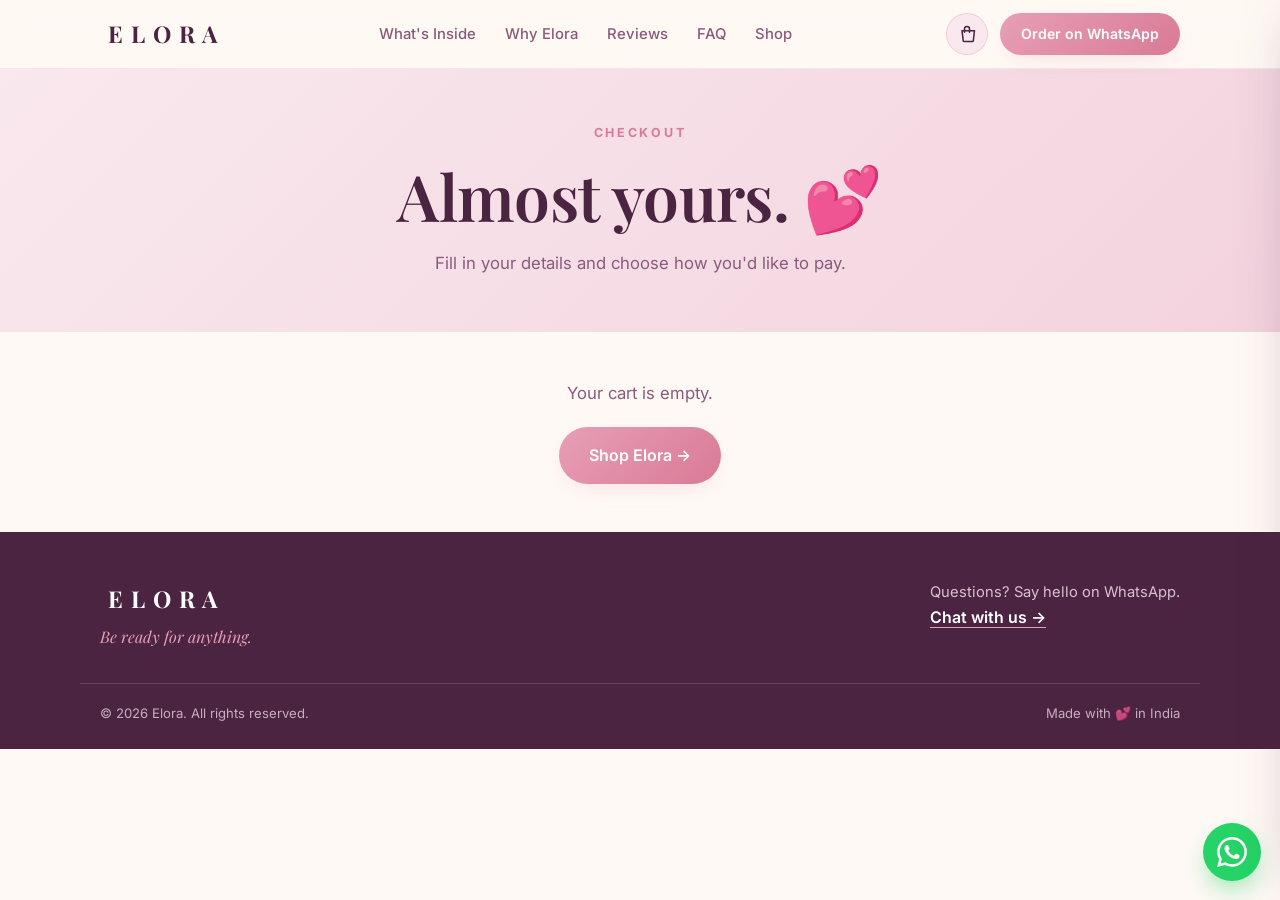
==== checkout.html @ b5fe16ba "Elora shop v2 — items page, cart drawer, checkout with UPI + COD via WhatsApp" ====
<!DOCTYPE html>
<html lang="en">
<head>
  <meta charset="UTF-8" />
  <meta name="viewport" content="width=device-width, initial-scale=1.0" />
  <title>Checkout — ELORA Women's Emergency Mini-Kit</title>
  <meta name="description" content="Checkout securely — pay with UPI or Cash on Delivery. Your ELORA emergency mini-kit ships across India in 3–5 days." />
  <!-- Open Graph -->
  <meta property="og:type" content="website" />
  <meta property="og:title" content="Checkout — ELORA" />
  <meta property="og:description" content="UPI or Cash on Delivery. Free shipping, ships across India in 3–5 days." />
  <meta property="og:image" content="assets/hero.png" />
  <meta name="twitter:card" content="summary_large_image" />
  <!-- Favicon: rose "E" monogram -->
  <link rel="icon" href="data:image/svg+xml,%3Csvg xmlns='http://www.w3.org/2000/svg' viewBox='0 0 64 64'%3E%3Crect width='64' height='64' rx='18' fill='%23e79fb5'/%3E%3Ctext x='32' y='45' font-family='Georgia, serif' font-size='38' fill='white' text-anchor='middle'%3EE%3C/text%3E%3C/svg%3E" />
  <!-- Fonts -->
  <link rel="preconnect" href="https://fonts.googleapis.com" />
  <link rel="preconnect" href="https://fonts.gstatic.com" crossorigin />
  <link href="https://fonts.googleapis.com/css2?family=Playfair+Display:ital,wght@0,500;0,600;0,700;1,500&family=Inter:wght@400;500;600;700&display=swap" rel="stylesheet" />
  <link rel="stylesheet" href="styles.css" />
  <script>
    // Early image fallback so broken/missing asset images degrade gracefully
    window.eloraImgFallback = function (img) {
      var d = document.createElement('div');
      d.className = 'img-ph';
      d.innerHTML = '<span>' + (img.getAttribute('data-ph') || 'Elora') + '</span>';
      img.replaceWith(d);
    };
    // Product images (pouch-lavender/pouch-sage may not exist yet) fall back to hero.png first, then the placeholder
    window.eloraProdFallback = function (img) {
      if (img.dataset.fb) { window.eloraImgFallback(img); }
      else { img.dataset.fb = '1'; img.src = 'assets/hero.png'; }
    };
  </script>
</head>
<body>

  <!-- ============ NAV ============ -->
  <header class="nav" id="nav">
    <div class="container nav-inner">
      <a href="index.html" class="wordmark">ELORA</a>
      <nav class="nav-links" id="navLinks" aria-label="Primary">
        <a href="index.html#inside">What's Inside</a>
        <a href="index.html#why">Why Elora</a>
        <a href="index.html#reviews">Reviews</a>
        <a href="index.html#faq">FAQ</a>
        <a href="shop.html">Shop</a>
      </nav>
      <div class="nav-actions">
        <button class="cart-btn" id="cartBtn" aria-label="Open cart">
          <svg viewBox="0 0 24 24" fill="none" stroke="currentColor" stroke-width="1.8" stroke-linecap="round" stroke-linejoin="round" aria-hidden="true"><path d="M6 8h15l-1.5 12.5a1 1 0 0 1-1 .5H8.5a1 1 0 0 1-1-.5L6 8z"/><path d="M9 10V6a3 3 0 0 1 6 0v4"/></svg>
          <span class="cart-count" id="cartCount">0</span>
        </button>
        <a class="btn btn-sm" data-wa href="#" target="_blank" rel="noopener">Order on WhatsApp</a>
        <button class="nav-toggle" id="navToggle" aria-label="Open menu" aria-expanded="false">
          <span></span><span></span><span></span>
        </button>
      </div>
    </div>
  </header>

  <main>
    <!-- ============ CHECKOUT HERO STRIP ============ -->
    <section class="shop-hero">
      <div class="container">
        <p class="eyebrow">Checkout</p>
        <h1>Almost yours. 💕</h1>
        <p class="lead" style="margin:1rem auto 0">Fill in your details and choose how you'd like to pay.</p>
      </div>
    </section>

    <div class="container">
      <!-- Empty-cart notice (shown by JS when cart is empty) -->
      <div class="empty-cart" id="emptyNotice" style="display:none">
        <p>Your cart is empty.</p>
        <a class="btn" href="shop.html">Shop Elora →</a>
      </div>

      <!-- ============ CHECKOUT GRID ============ -->
      <div class="checkout-grid" id="checkoutMain">
        <!-- Left: delivery + payment form -->
        <div class="form-card">
          <h2>Delivery Details</h2>
          <form id="checkoutForm" novalidate>
            <div class="field">
              <label for="fName">Full name</label>
              <input type="text" id="fName" name="name" placeholder="Priya Sharma" autocomplete="name" />
              <p class="field-error">Please enter your name.</p>
            </div>
            <div class="form-row">
              <div class="field">
                <label for="fPhone">Phone (10-digit mobile)</label>
                <input type="tel" id="fPhone" name="phone" placeholder="98765 43210" inputmode="numeric" autocomplete="tel" maxlength="10" />
                <p class="field-error">Enter a valid 10-digit Indian mobile number.</p>
              </div>
              <div class="field">
                <label for="fPin">Pincode</label>
                <input type="text" id="fPin" name="pincode" placeholder="682001" inputmode="numeric" autocomplete="postal-code" maxlength="6" />
                <p class="field-error">Enter a valid 6-digit pincode.</p>
              </div>
            </div>
            <div class="field">
              <label for="fAddress">Address</label>
              <textarea id="fAddress" name="address" rows="3" placeholder="Flat / house no, street, area, landmark" autocomplete="street-address"></textarea>
              <p class="field-error">Please enter your full address.</p>
            </div>
            <div class="field">
              <label for="fCity">City</label>
              <input type="text" id="fCity" name="city" placeholder="Kochi" autocomplete="address-level2" />
              <p class="field-error">Please enter your city.</p>
            </div>

            <h2 style="margin-top:1.8rem">Payment Method</h2>
            <div class="pay-options">
              <label class="pay-card">
                <input type="radio" name="pay" value="upi" checked />
                <span class="pay-title">📱 UPI</span>
                <span class="pay-desc">Pay instantly with GPay, PhonePe, Paytm or any UPI app.</span>
                <span class="upi-chip" id="upiChip" title="Tap to copy"><span class="upi-id">elora@upi</span><small>tap to copy</small></span>
                <span class="pay-desc">Pay with any UPI app, then tap Place Order and share your payment screenshot on WhatsApp.</span>
              </label>
              <label class="pay-card">
                <input type="radio" name="pay" value="cod" />
                <span class="pay-title">💵 Cash on Delivery</span>
                <span class="pay-desc">Pay in cash/UPI when your kit arrives.</span>
              </label>
            </div>

            <button type="submit" class="btn btn-lg" style="width:100%">Place Order →</button>
          </form>
        </div>

        <!-- Right: order summary -->
        <div class="summary-card">
          <h2>Order Summary</h2>
          <div id="summaryItems"></div>
          <div class="totals">
            <div class="trow"><span>Subtotal</span><span id="sumSubtotal">₹0</span></div>
            <div class="trow"><span>Shipping</span><span class="free-ship">FREE 🎉</span></div>
            <div class="trow grand"><span>Total</span><span id="sumTotal">₹0</span></div>
          </div>
          <p class="secure-note">🔒 We confirm every order personally on WhatsApp.</p>
        </div>
      </div>

      <!-- Success panel (shown by JS after order) -->
      <div class="success-panel" id="orderSuccess">
        <div class="big">💕</div>
        <h2>Order sent!</h2>
        <p>We'll confirm on WhatsApp shortly.<br />Thank you for choosing Elora!</p>
        <a class="btn" href="shop.html">Back to Shop</a>
      </div>
    </div>
  </main>

  <!-- ============ FOOTER ============ -->
  <footer class="footer">
    <div class="container footer-inner">
      <div>
        <p class="wordmark">ELORA</p>
        <p class="tagline">Be ready for anything.</p>
      </div>
      <div class="footer-contact">
        <p>Questions? Say hello on WhatsApp.</p>
        <a data-wa href="#" target="_blank" rel="noopener">Chat with us →</a>
      </div>
    </div>
    <div class="container footer-base">
      <p>© 2026 Elora. All rights reserved.</p>
      <p>Made with 💕 in India</p>
    </div>
  </footer>

  <!-- Floating WhatsApp button -->
  <a class="wa-float" data-wa href="#" target="_blank" rel="noopener" aria-label="Order Elora on WhatsApp">
    <svg viewBox="0 0 24 24" fill="currentColor" aria-hidden="true"><path d="M17.472 14.382c-.297-.149-1.758-.867-2.03-.967-.273-.099-.471-.148-.67.15-.197.297-.767.966-.94 1.164-.173.199-.347.223-.644.075-.297-.15-1.255-.463-2.39-1.475-.883-.788-1.48-1.761-1.653-2.059-.173-.297-.018-.458.13-.606.134-.133.298-.347.446-.52.149-.174.198-.298.298-.497.099-.198.05-.371-.025-.52-.075-.149-.669-1.612-.916-2.207-.242-.579-.487-.5-.669-.51-.173-.008-.371-.01-.57-.01-.198 0-.52.074-.792.372-.272.297-1.04 1.016-1.04 2.479 0 1.462 1.065 2.875 1.213 3.074.149.198 2.096 3.2 5.077 4.487.709.306 1.262.489 1.694.625.712.227 1.36.195 1.871.118.571-.085 1.758-.719 2.006-1.413.248-.694.248-1.289.173-1.413-.074-.124-.272-.198-.57-.347m-5.421 7.403h-.004a9.87 9.87 0 01-5.031-1.378l-.361-.214-3.741.982.998-3.648-.235-.374a9.86 9.86 0 01-1.51-5.26c.001-5.45 4.436-9.884 9.888-9.884 2.64 0 5.122 1.03 6.988 2.898a9.825 9.825 0 012.893 6.994c-.003 5.45-4.437 9.884-9.885 9.884m8.413-18.297A11.815 11.815 0 0012.05 0C5.495 0 .16 5.335.157 11.892c0 2.096.547 4.142 1.588 5.945L.057 24l6.305-1.654a11.882 11.882 0 005.683 1.448h.005c6.554 0 11.89-5.335 11.893-11.893a11.821 11.821 0 00-3.48-8.413z"/></svg>
  </a>

  <!-- ============ CART DRAWER + TOAST ============ -->
  <div class="drawer-overlay" id="drawerOverlay"></div>
  <aside class="cart-drawer" id="cartDrawer" aria-label="Shopping cart">
    <div class="drawer-head">
      <h3>Your Cart</h3>
      <button class="drawer-close" id="drawerClose" aria-label="Close cart">✕</button>
    </div>
    <div class="drawer-body" id="cartItems"></div>
    <div class="drawer-foot" id="cartFoot">
      <div class="subtotal-row"><span>Subtotal</span><span id="cartSubtotal">₹0</span></div>
      <p class="ship-note">🎉 Free shipping on all orders</p>
      <a class="btn" href="checkout.html" id="cartCheckout" style="width:100%">Checkout →</a>
      <a class="continue-link" href="shop.html" id="continueShopping">Continue shopping</a>
    </div>
  </aside>
  <div class="toast" id="toast" role="status"></div>

  <script src="products.js"></script>
  <script>
    const UPI_ID = "elora@upi"; // DUMMY — replace with real UPI ID
  </script>
  <script src="script.js"></script>
</body>
</html>
---- styles.css ----
/* ============ ELORA — soft feminine theme ============ */
:root {
  --blush: #f9e8ee;
  --rose: #e79fb5;
  --rose-deep: #d97a97;
  --cream: #fff9f5;
  --plum: #4a2440;
  --plum-soft: #8a5a7d;
  --gold: #c9a24b;
  --white: #ffffff;
  --shadow: 0 20px 45px -18px rgba(217, 122, 151, 0.35);
  --shadow-sm: 0 8px 24px -10px rgba(217, 122, 151, 0.28);
  --radius: 22px;
  --font-head: "Playfair Display", Georgia, serif;
  --font-body: "Inter", system-ui, -apple-system, sans-serif;
}

* { box-sizing: border-box; margin: 0; padding: 0; }

html {
  scroll-behavior: smooth;
  scroll-padding-top: 84px;
}

body {
  font-family: var(--font-body);
  background: var(--cream);
  color: var(--plum);
  line-height: 1.65;
  -webkit-font-smoothing: antialiased;
  overflow-x: hidden;
}

img { max-width: 100%; display: block; }
a { color: inherit; }

.container {
  width: 100%;
  max-width: 1120px;
  margin: 0 auto;
  padding-inline: 1.25rem;
}
.container.narrow { max-width: 760px; }

/* ---------- Typography ---------- */
h1, h2, h3 { font-family: var(--font-head); line-height: 1.18; font-weight: 600; }
h1 { font-size: clamp(2.4rem, 6vw, 4rem); letter-spacing: -0.01em; }
h1 em { font-style: italic; color: var(--rose-deep); }
h2 { font-size: clamp(1.8rem, 4.2vw, 2.7rem); margin-bottom: 0.6rem; }
h3 { font-size: 1.08rem; font-weight: 600; }

.eyebrow {
  font-size: 0.78rem;
  font-weight: 700;
  letter-spacing: 0.22em;
  text-transform: uppercase;
  color: var(--rose-deep);
  margin-bottom: 0.9rem;
}
.eyebrow.light { color: #fff; opacity: 0.9; }
.lead { color: var(--plum-soft); max-width: 620px; margin-bottom: 2.2rem; font-size: 1.05rem; }

/* ---------- Buttons ---------- */
.btn {
  display: inline-flex;
  align-items: center;
  justify-content: center;
  gap: 0.5rem;
  background: linear-gradient(135deg, var(--rose) 0%, var(--rose-deep) 100%);
  color: #fff;
  font-weight: 600;
  font-size: 1rem;
  padding: 0.95rem 1.9rem;
  border-radius: 999px;
  text-decoration: none;
  border: none;
  cursor: pointer;
  box-shadow: var(--shadow-sm);
  transition: transform 0.2s ease, box-shadow 0.2s ease;
}
.btn:hover { transform: translateY(-2px); box-shadow: var(--shadow); }
.btn:active { transform: translateY(0); }

.btn-sm { padding: 0.6rem 1.3rem; font-size: 0.88rem; }
.btn-lg { padding: 1.1rem 2.6rem; font-size: 1.08rem; }

.btn-ghost {
  background: transparent;
  color: var(--plum);
  border: 1.5px solid var(--rose);
  box-shadow: none;
}
.btn-ghost:hover { background: var(--blush); box-shadow: var(--shadow-sm); }

.btn-light {
  background: #fff;
  color: var(--rose-deep);
  box-shadow: 0 14px 34px -12px rgba(74, 36, 64, 0.45);
}
.btn-light:hover { box-shadow: 0 18px 40px -12px rgba(74, 36, 64, 0.5); }

/* ---------- Nav ---------- */
.nav {
  position: sticky;
  top: 0;
  z-index: 50;
  background: rgba(255, 249, 245, 0.82);
  backdrop-filter: blur(14px);
  -webkit-backdrop-filter: blur(14px);
  border-bottom: 1px solid rgba(217, 122, 151, 0.16);
}
.nav-inner {
  display: flex;
  align-items: center;
  justify-content: space-between;
  gap: 1rem;
  height: 68px;
}
.wordmark {
  font-family: var(--font-head);
  font-weight: 700;
  font-size: 1.45rem;
  letter-spacing: 0.34em;
  text-decoration: none;
  color: var(--plum);
  padding-left: 0.34em; /* optical centering of letterspacing */
}
.nav-links { display: flex; gap: 1.8rem; }
.nav-links a {
  text-decoration: none;
  font-size: 0.93rem;
  font-weight: 500;
  color: var(--plum-soft);
  transition: color 0.2s;
}
.nav-links a:hover { color: var(--rose-deep); }
.nav-actions { display: flex; align-items: center; gap: 0.8rem; }

.nav-toggle {
  display: none;
  flex-direction: column;
  gap: 5px;
  background: none;
  border: none;
  cursor: pointer;
  padding: 0.5rem;
}
.nav-toggle span {
  width: 22px; height: 2px;
  background: var(--plum);
  border-radius: 2px;
  transition: transform 0.25s, opacity 0.25s;
}

/* ---------- Hero ---------- */
.hero {
  padding: 4.5rem 0 3.5rem;
  position: relative;
  overflow: hidden;
}
.hero::before {
  content: "";
  position: absolute;
  top: -160px; right: -140px;
  width: 480px; height: 480px;
  background: radial-gradient(circle, var(--blush) 0%, transparent 70%);
  pointer-events: none;
}
.hero-grid {
  display: grid;
  gap: 3rem;
  align-items: center;
}
.hero-copy .sub { color: var(--plum-soft); font-size: 1.08rem; margin: 1.1rem 0 1.8rem; max-width: 480px; }
.hero-ctas { display: flex; flex-wrap: wrap; gap: 0.9rem; margin-bottom: 1.6rem; }
.hero-mini { display: flex; align-items: center; gap: 0.6rem; font-size: 0.92rem; color: var(--plum-soft); }
.stars { color: var(--gold); letter-spacing: 0.12em; }

.hero-media { position: relative; justify-self: center; width: 100%; max-width: 420px; }
.blob {
  border-radius: 42% 58% 60% 40% / 45% 42% 58% 55%;
  overflow: hidden;
  aspect-ratio: 1 / 1.08;
  background: linear-gradient(135deg, var(--blush), var(--rose));
  box-shadow: var(--shadow);
  animation: blobmorph 14s ease-in-out infinite alternate;
}
@keyframes blobmorph {
  from { border-radius: 42% 58% 60% 40% / 45% 42% 58% 55%; }
  to   { border-radius: 58% 42% 45% 55% / 55% 58% 42% 45%; }
}
.blob img { width: 100%; height: 100%; object-fit: cover; }

.chip {
  position: absolute;
  background: #fff;
  border-radius: 999px;
  padding: 0.55rem 1.05rem;
  font-size: 0.82rem;
  font-weight: 600;
  color: var(--plum);
  box-shadow: var(--shadow-sm);
  border: 1px solid rgba(217, 122, 151, 0.2);
  animation: float 4.5s ease-in-out infinite;
  white-space: nowrap;
}
.chip::before { content: "✦ "; color: var(--rose-deep); }
.chip-a { top: 12%; left: -6%; }
.chip-b { bottom: 10%; right: -4%; animation-delay: 1.4s; }
@keyframes float {
  0%, 100% { transform: translateY(0); }
  50% { transform: translateY(-10px); }
}

/* Image placeholder (shown until real photos are added) */
.img-ph {
  width: 100%;
  aspect-ratio: 1 / 1.05;
  display: flex;
  align-items: center;
  justify-content: center;
  text-align: center;
  padding: 2rem;
  background: linear-gradient(135deg, var(--blush), #f3d3de);
  border: 2px dashed var(--rose);
  border-radius: var(--radius);
  color: var(--plum-soft);
  font-family: var(--font-head);
  font-size: 1.05rem;
  font-style: italic;
}

/* ---------- Trust strip ---------- */
.trust {
  background: var(--plum);
  color: #fbeef3;
  padding: 0.95rem 0;
}
.trust-inner {
  display: flex;
  flex-wrap: wrap;
  justify-content: center;
  align-items: center;
  gap: 0.9rem 1.4rem;
  font-size: 0.9rem;
  font-weight: 500;
  letter-spacing: 0.04em;
}
.trust-inner i { color: var(--rose); font-style: normal; font-size: 0.75rem; }

/* ---------- Sections ---------- */
.section { padding: 5rem 0; }
.section.alt { background: var(--blush); }

/* ---------- What's inside ---------- */
.inside-grid {
  display: grid;
  gap: 2.5rem;
  align-items: start;
}
.flatlay {
  border-radius: var(--radius);
  overflow: hidden;
  box-shadow: var(--shadow);
  background: linear-gradient(135deg, #fff, var(--blush));
}
.flatlay img { width: 100%; height: 100%; object-fit: cover; aspect-ratio: 1 / 0.85; }
.flatlay .img-ph { border-radius: var(--radius); }

.items {
  display: grid;
  gap: 0.9rem;
}
.item {
  display: flex;
  gap: 1rem;
  align-items: flex-start;
  background: #fff;
  border-radius: 18px;
  padding: 1rem 1.2rem;
  box-shadow: 0 6px 18px -8px rgba(217, 122, 151, 0.25);
  border: 1px solid rgba(217, 122, 151, 0.12);
  transition: transform 0.2s ease, box-shadow 0.2s ease;
}
.item:hover { transform: translateY(-3px); box-shadow: var(--shadow-sm); }
.item p { font-size: 0.92rem; color: var(--plum-soft); margin-top: 0.15rem; }
.icon {
  flex: 0 0 44px;
  width: 44px; height: 44px;
  display: inline-flex;
  align-items: center;
  justify-content: center;
  border-radius: 14px;
  background: var(--blush);
  color: var(--rose-deep);
}
.icon svg { width: 24px; height: 24px; }

/* ---------- Scenario / review cards ---------- */
.cards {
  display: grid;
  gap: 1.3rem;
}
.card {
  background: #fff;
  border-radius: var(--radius);
  padding: 1.8rem 1.6rem;
  box-shadow: 0 10px 28px -14px rgba(74, 36, 64, 0.22);
  border: 1px solid rgba(217, 122, 151, 0.14);
  transition: transform 0.22s ease, box-shadow 0.22s ease;
}
.card:hover { transform: translateY(-4px); box-shadow: var(--shadow); }
.card h3 { margin: 0.7rem 0 0.4rem; font-size: 1.25rem; }
.card p { color: var(--plum-soft); font-size: 0.96rem; }
.card-glyph { font-size: 2rem; }

.review blockquote {
  font-family: var(--font-head);
  font-style: italic;
  font-size: 1.08rem;
  line-height: 1.55;
  margin: 0.8rem 0 1rem;
}
.review figcaption { font-size: 0.88rem; font-weight: 600; color: var(--rose-deep); }

/* ---------- Steps ---------- */
.steps {
  display: grid;
  gap: 1.3rem;
  counter-reset: step;
}
.step {
  background: #fff;
  border-radius: var(--radius);
  padding: 2rem 1.8rem;
  border: 1px solid rgba(217, 122, 151, 0.14);
  box-shadow: 0 10px 28px -16px rgba(74, 36, 64, 0.2);
  position: relative;
}
.step-num {
  display: inline-flex;
  align-items: center;
  justify-content: center;
  width: 46px; height: 46px;
  border-radius: 50%;
  background: linear-gradient(135deg, var(--gold), #b3873a);
  color: #fff;
  font-family: var(--font-head);
  font-weight: 700;
  font-size: 1.3rem;
  margin-bottom: 1rem;
  box-shadow: 0 8px 18px -6px rgba(201, 162, 75, 0.6);
}
.step h3 { margin-bottom: 0.4rem; font-size: 1.2rem; }
.step p { color: var(--plum-soft); font-size: 0.96rem; }

/* ---------- Pricing banner ---------- */
.price-banner {
  background: linear-gradient(135deg, var(--rose) 0%, var(--rose-deep) 70%);
  color: #fff;
  border-radius: 28px;
  text-align: center;
  padding: 3.5rem 1.8rem;
  box-shadow: var(--shadow);
  position: relative;
  overflow: hidden;
}
.price-banner::before {
  content: "";
  position: absolute;
  inset: -40%;
  background: radial-gradient(circle at 30% 20%, rgba(255,255,255,0.22), transparent 45%);
  pointer-events: none;
}
.price-banner h2 { color: #fff; }
.price {
  font-size: 1.35em;
  color: #fff;
  background: rgba(255, 255, 255, 0.18);
  border: 1.5px solid rgba(255, 255, 255, 0.5);
  padding: 0.1em 0.45em;
  border-radius: 14px;
  white-space: nowrap;
}
.price-note { font-size: 1.08rem; font-weight: 600; margin: 0.6rem 0 1.6rem; }
.price-fine { margin-top: 1.2rem; font-size: 0.88rem; opacity: 0.92; }

/* ---------- FAQ ---------- */
.faq-list { display: grid; gap: 0.9rem; }
.faq-item {
  background: #fff;
  border-radius: 18px;
  border: 1px solid rgba(217, 122, 151, 0.14);
  overflow: hidden;
}
.faq-q {
  width: 100%;
  display: flex;
  justify-content: space-between;
  align-items: center;
  gap: 1rem;
  background: none;
  border: none;
  cursor: pointer;
  padding: 1.15rem 1.4rem;
  font-family: var(--font-body);
  font-size: 1rem;
  font-weight: 600;
  color: var(--plum);
  text-align: left;
}
.faq-q .plus {
  flex: 0 0 auto;
  width: 30px; height: 30px;
  display: inline-flex;
  align-items: center;
  justify-content: center;
  border-radius: 50%;
  background: var(--blush);
  color: var(--rose-deep);
  font-size: 1.2rem;
  font-weight: 400;
  transition: transform 0.25s ease;
}
.faq-item.open .faq-q .plus { transform: rotate(45deg); }
.faq-a {
  max-height: 0;
  overflow: hidden;
  transition: max-height 0.3s ease;
}
.faq-a p { padding: 0 1.4rem 1.3rem; color: var(--plum-soft); font-size: 0.95rem; }

/* ---------- Footer ---------- */
.footer {
  background: var(--plum);
  color: #f3dcea;
  padding: 3rem 0 1.5rem;
}
.footer-inner {
  display: flex;
  flex-wrap: wrap;
  justify-content: space-between;
  gap: 1.5rem;
  padding-bottom: 2rem;
  border-bottom: 1px solid rgba(231, 159, 181, 0.22);
}
.footer .wordmark { color: #fff; }
.tagline { font-family: var(--font-head); font-style: italic; color: var(--rose); margin-top: 0.4rem; }
.footer-contact p { font-size: 0.92rem; opacity: 0.85; }
.footer-contact a {
  color: #fff;
  font-weight: 600;
  text-decoration: none;
  border-bottom: 1.5px solid var(--rose);
}
.footer-base {
  display: flex;
  flex-wrap: wrap;
  justify-content: space-between;
  gap: 0.5rem;
  padding-top: 1.2rem;
  font-size: 0.82rem;
  opacity: 0.75;
}

/* ---------- Floating WhatsApp ---------- */
.wa-float {
  position: fixed;
  right: 1.2rem;
  bottom: 1.2rem;
  width: 58px; height: 58px;
  border-radius: 50%;
  background: #25d366;
  color: #fff;
  display: flex;
  align-items: center;
  justify-content: center;
  box-shadow: 0 12px 28px -8px rgba(37, 211, 102, 0.65);
  z-index: 60;
  transition: transform 0.2s ease;
}
.wa-float:hover { transform: scale(1.08); }
.wa-float svg { width: 30px; height: 30px; }

/* ---------- Reveal on scroll ---------- */
.reveal {
  opacity: 0;
  transform: translateY(26px);
  transition: opacity 0.65s ease, transform 0.65s ease;
}
.reveal.visible { opacity: 1; transform: none; }
@media (prefers-reduced-motion: reduce) {
  .reveal { opacity: 1; transform: none; transition: none; }
  html { scroll-behavior: auto; }
  .blob, .chip { animation: none; }
}

/* ---------- Responsive ---------- */
@media (max-width: 820px) {
  .nav-links {
    position: absolute;
    top: 68px; left: 0; right: 0;
    flex-direction: column;
    gap: 0;
    background: rgba(255, 249, 245, 0.98);
    backdrop-filter: blur(14px);
    border-bottom: 1px solid rgba(217, 122, 151, 0.16);
    max-height: 0;
    overflow: hidden;
    transition: max-height 0.3s ease;
  }
  .nav-links.open { max-height: 320px; }
  .nav-links a { padding: 1rem 1.25rem; border-top: 1px solid rgba(217, 122, 151, 0.1); }
  .nav-toggle { display: flex; }
  .nav .btn-sm { display: none; }
}

@media (min-width: 720px) {
  .hero-grid { grid-template-columns: 1.05fr 0.95fr; }
  .cards { grid-template-columns: repeat(2, 1fr); }
  .steps { grid-template-columns: repeat(3, 1fr); }
  .items { grid-template-columns: repeat(2, 1fr); }
}

@media (min-width: 1024px) {
  .cards { grid-template-columns: repeat(4, 1fr); }
  .cards.reviews { grid-template-columns: repeat(3, 1fr); }
  .inside-grid { grid-template-columns: 0.9fr 1.1fr; }
  .section { padding: 6rem 0; }
}

/* ============ ELORA — shop, cart & checkout ============ */

/* ---------- Nav additions ---------- */
.nav-links a.active { color: var(--rose-deep); font-weight: 700; }
.cart-btn {
  position: relative;
  width: 42px; height: 42px;
  border-radius: 50%;
  background: var(--blush);
  border: 1px solid rgba(217, 122, 151, 0.25);
  color: var(--plum);
  display: inline-flex;
  align-items: center;
  justify-content: center;
  cursor: pointer;
  transition: transform 0.2s ease, background 0.2s ease;
}
.cart-btn:hover { transform: translateY(-2px); background: #fff; }
.cart-btn svg { width: 20px; height: 20px; }
.cart-count {
  position: absolute;
  top: -6px; right: -6px;
  min-width: 20px; height: 20px;
  padding: 0 5px;
  border-radius: 999px;
  background: var(--rose-deep);
  color: #fff;
  font-size: 0.72rem;
  font-weight: 700;
  display: none;
  align-items: center;
  justify-content: center;
  line-height: 1;
}
.cart-count.show { display: inline-flex; }

/* ---------- Cart drawer ---------- */
.drawer-overlay {
  position: fixed;
  inset: 0;
  background: rgba(74, 36, 64, 0.45);
  opacity: 0;
  pointer-events: none;
  transition: opacity 0.3s ease;
  z-index: 80;
}
.drawer-overlay.open { opacity: 1; pointer-events: auto; }
.cart-drawer {
  position: fixed;
  top: 0; right: 0;
  height: 100dvh;
  width: min(420px, 92vw);
  background: var(--cream);
  z-index: 90;
  transform: translateX(105%);
  transition: transform 0.32s ease;
  display: flex;
  flex-direction: column;
  box-shadow: -20px 0 60px -20px rgba(74, 36, 64, 0.35);
  border-radius: 24px 0 0 24px;
}
.cart-drawer.open { transform: none; }
.drawer-head {
  display: flex;
  justify-content: space-between;
  align-items: center;
  padding: 1.2rem 1.4rem;
  border-bottom: 1px solid rgba(217, 122, 151, 0.16);
}
.drawer-head h3 { font-size: 1.3rem; }
.drawer-close {
  background: var(--blush);
  border: none;
  width: 36px; height: 36px;
  border-radius: 50%;
  font-size: 1.05rem;
  cursor: pointer;
  color: var(--plum);
}
.drawer-body {
  flex: 1;
  overflow-y: auto;
  padding: 1.2rem 1.4rem;
  display: flex;
  flex-direction: column;
  gap: 0.9rem;
}
.drawer-foot {
  padding: 1.2rem 1.4rem 1.5rem;
  border-top: 1px solid rgba(217, 122, 151, 0.16);
  background: #fff;
  border-radius: 0 0 0 24px;
}
.subtotal-row {
  display: flex;
  justify-content: space-between;
  font-weight: 700;
  font-size: 1.08rem;
  margin-bottom: 0.4rem;
}
.ship-note { font-size: 0.85rem; color: var(--plum-soft); margin-bottom: 1rem; }
.continue-link {
  display: block;
  text-align: center;
  margin-top: 0.8rem;
  font-size: 0.9rem;
  color: var(--rose-deep);
  font-weight: 600;
  text-decoration: none;
}
.continue-link:hover { text-decoration: underline; }

.cart-item {
  display: flex;
  gap: 0.9rem;
  background: #fff;
  border: 1px solid rgba(217, 122, 151, 0.14);
  border-radius: 16px;
  padding: 0.8rem;
}
.cart-item img {
  width: 64px; height: 64px;
  object-fit: cover;
  border-radius: 12px;
  background: var(--blush);
  flex: 0 0 64px;
}
.ci-info { flex: 1; min-width: 0; }
.ci-name { font-weight: 600; font-size: 0.95rem; }
.ci-price { color: var(--plum-soft); font-size: 0.85rem; }
.ci-row {
  display: flex;
  justify-content: space-between;
  align-items: center;
  margin-top: 0.55rem;
}
.stepper {
  display: inline-flex;
  align-items: center;
  gap: 0.65rem;
  background: var(--blush);
  border-radius: 999px;
  padding: 0.15rem 0.55rem;
  font-weight: 700;
  font-size: 0.92rem;
}
.stepper button {
  width: 26px; height: 26px;
  border-radius: 50%;
  border: none;
  background: #fff;
  color: var(--rose-deep);
  font-weight: 700;
  font-size: 1rem;
  line-height: 1;
  cursor: pointer;
}
.ci-remove {
  background: none;
  border: none;
  color: var(--plum-soft);
  font-size: 0.82rem;
  cursor: pointer;
  text-decoration: underline;
  padding: 0.2rem;
}
.empty-cart { text-align: center; padding: 3rem 1rem; color: var(--plum-soft); }
.empty-cart p { margin-bottom: 1.2rem; font-size: 1.05rem; }

/* ---------- Toast ---------- */
.toast {
  position: fixed;
  left: 50%;
  bottom: 1.6rem;
  transform: translate(-50%, 20px);
  background: var(--plum);
  color: #fff;
  padding: 0.8rem 1.5rem;
  border-radius: 999px;
  font-size: 0.92rem;
  font-weight: 600;
  opacity: 0;
  pointer-events: none;
  transition: opacity 0.25s ease, transform 0.25s ease;
  z-index: 120;
  box-shadow: var(--shadow);
  white-space: nowrap;
}
.toast.show { opacity: 1; transform: translate(-50%, 0); }

/* ---------- Shop page ---------- */
.shop-hero {
  background: linear-gradient(135deg, var(--blush), #f3d3de);
  padding: 3.4rem 0;
  text-align: center;
}
.product-grid {
  display: grid;
  gap: 1.4rem;
  padding: 3rem 0 5rem;
}
.product-card {
  background: #fff;
  border-radius: var(--radius);
  overflow: hidden;
  border: 1px solid rgba(217, 122, 151, 0.14);
  box-shadow: 0 10px 28px -16px rgba(74, 36, 64, 0.22);
  display: flex;
  flex-direction: column;
  position: relative;
  transition: transform 0.22s ease, box-shadow 0.22s ease;
}
.product-card:hover { transform: translateY(-4px); box-shadow: var(--shadow); }
.pc-media { position: relative; aspect-ratio: 1 / 0.9; background: var(--blush); }
.pc-media img { width: 100%; height: 100%; object-fit: cover; }
.pc-badge {
  position: absolute;
  top: 0.9rem; left: 0.9rem;
  background: var(--gold);
  color: #fff;
  font-size: 0.72rem;
  font-weight: 700;
  letter-spacing: 0.08em;
  text-transform: uppercase;
  padding: 0.35rem 0.8rem;
  border-radius: 999px;
  box-shadow: var(--shadow-sm);
}
.pc-body {
  padding: 1.4rem 1.4rem 1.6rem;
  display: flex;
  flex-direction: column;
  gap: 0.55rem;
  flex: 1;
}
.pc-body h3 { font-size: 1.3rem; }
.pc-tag { color: var(--plum-soft); font-size: 0.93rem; }
.pc-contents { font-size: 0.86rem; color: var(--plum-soft); }
.pc-contents summary {
  cursor: pointer;
  font-weight: 600;
  color: var(--rose-deep);
  font-size: 0.88rem;
}
.pc-contents ul { margin: 0.5rem 0 0 1.15rem; }
.pc-price-row {
  display: flex;
  align-items: center;
  gap: 0.6rem;
  margin-top: auto;
  padding-top: 0.7rem;
  flex-wrap: wrap;
}
.pc-price {
  font-family: var(--font-head);
  font-size: 1.5rem;
  font-weight: 700;
}
.pc-mrp { color: var(--plum-soft); text-decoration: line-through; font-size: 0.95rem; }
.pc-off {
  font-size: 0.76rem;
  font-weight: 700;
  color: #1d7a3a;
  background: #e5f6ea;
  padding: 0.22rem 0.6rem;
  border-radius: 999px;
}

/* ---------- Checkout page ---------- */
.checkout-grid {
  display: grid;
  gap: 1.6rem;
  padding: 3rem 0 5rem;
  align-items: start;
}
.form-card, .summary-card {
  background: #fff;
  border-radius: var(--radius);
  border: 1px solid rgba(217, 122, 151, 0.14);
  box-shadow: 0 10px 28px -16px rgba(74, 36, 64, 0.2);
  padding: 1.8rem;
}
.form-card h2, .summary-card h2 { font-size: 1.5rem; margin-bottom: 1.2rem; }
.field { margin-bottom: 1.1rem; }
.field label {
  display: block;
  font-weight: 600;
  font-size: 0.9rem;
  margin-bottom: 0.35rem;
}
.field input, .field textarea {
  width: 100%;
  border: 1.5px solid rgba(217, 122, 151, 0.3);
  border-radius: 14px;
  padding: 0.8rem 1rem;
  font-family: var(--font-body);
  font-size: 0.98rem;
  color: var(--plum);
  background: var(--cream);
  transition: border-color 0.2s ease, background 0.2s ease;
  resize: vertical;
}
.field input:focus, .field textarea:focus {
  outline: none;
  border-color: var(--rose-deep);
  background: #fff;
}
.field-error { display: none; color: #c0392b; font-size: 0.82rem; margin-top: 0.3rem; }
.field.invalid input, .field.invalid textarea { border-color: #c0392b; }
.field.invalid .field-error { display: block; }
.form-row { display: grid; grid-template-columns: 1fr 1fr; gap: 1.1rem; }

.pay-options { display: grid; gap: 0.9rem; margin: 1.2rem 0 1.6rem; }
.pay-card {
  display: block;
  border: 1.5px solid rgba(217, 122, 151, 0.3);
  border-radius: 16px;
  padding: 1.1rem 1.2rem;
  cursor: pointer;
  transition: border-color 0.2s ease, background 0.2s ease, box-shadow 0.2s ease;
}
.pay-card input { display: none; }
.pay-card:has(input:checked) {
  border-color: var(--rose-deep);
  background: #fff5f8;
  box-shadow: var(--shadow-sm);
}
.pay-title { font-weight: 700; display: flex; align-items: center; gap: 0.6rem; }
.pay-desc { display: block; font-size: 0.88rem; color: var(--plum-soft); margin-top: 0.35rem; }
.upi-chip {
  display: inline-flex;
  align-items: center;
  gap: 0.7rem;
  margin-top: 0.7rem;
  background: var(--blush);
  border: 1.5px dashed var(--rose-deep);
  border-radius: 12px;
  padding: 0.55rem 0.95rem;
  font-weight: 700;
  cursor: pointer;
  font-size: 0.95rem;
}
.upi-chip small { font-weight: 500; color: var(--plum-soft); font-size: 0.78rem; }

.summary-item {
  display: flex;
  gap: 0.9rem;
  align-items: center;
  padding: 0.7rem 0;
  border-bottom: 1px solid rgba(217, 122, 151, 0.12);
}
.summary-item img {
  width: 52px; height: 52px;
  border-radius: 10px;
  object-fit: cover;
  background: var(--blush);
  flex: 0 0 52px;
}
.si-info { flex: 1; min-width: 0; font-size: 0.92rem; }
.si-info strong { display: block; }
.si-info span { color: var(--plum-soft); font-size: 0.85rem; }
.si-total { font-weight: 700; white-space: nowrap; }
.totals { margin-top: 1rem; }
.totals .trow {
  display: flex;
  justify-content: space-between;
  padding: 0.3rem 0;
  font-size: 0.95rem;
}
.totals .trow.grand {
  font-weight: 700;
  font-size: 1.15rem;
  border-top: 1.5px solid rgba(217, 122, 151, 0.25);
  margin-top: 0.5rem;
  padding-top: 0.8rem;
}
.free-ship { color: #1d7a3a; font-weight: 700; }
.secure-note {
  margin-top: 1rem;
  font-size: 0.84rem;
  color: var(--plum-soft);
  text-align: center;
}

.success-panel {
  display: none;
  text-align: center;
  background: #fff;
  border-radius: 28px;
  padding: 3.5rem 2rem;
  border: 1px solid rgba(217, 122, 151, 0.2);
  box-shadow: var(--shadow);
  max-width: 560px;
  margin: 3rem auto 5rem;
}
.success-panel.show { display: block; }
.success-panel .big { font-size: 3rem; }
.success-panel h2 { margin: 0.8rem 0 0.5rem; }
.success-panel p { color: var(--plum-soft); margin-bottom: 1.6rem; }

/* ---------- Shop/checkout responsive ---------- */
@media (min-width: 720px) {
  .product-grid { grid-template-columns: repeat(2, 1fr); }
}
@media (min-width: 900px) {
  .checkout-grid { grid-template-columns: 1.1fr 0.9fr; }
}
@media (min-width: 1100px) {
  .product-grid { grid-template-columns: repeat(4, 1fr); }
}
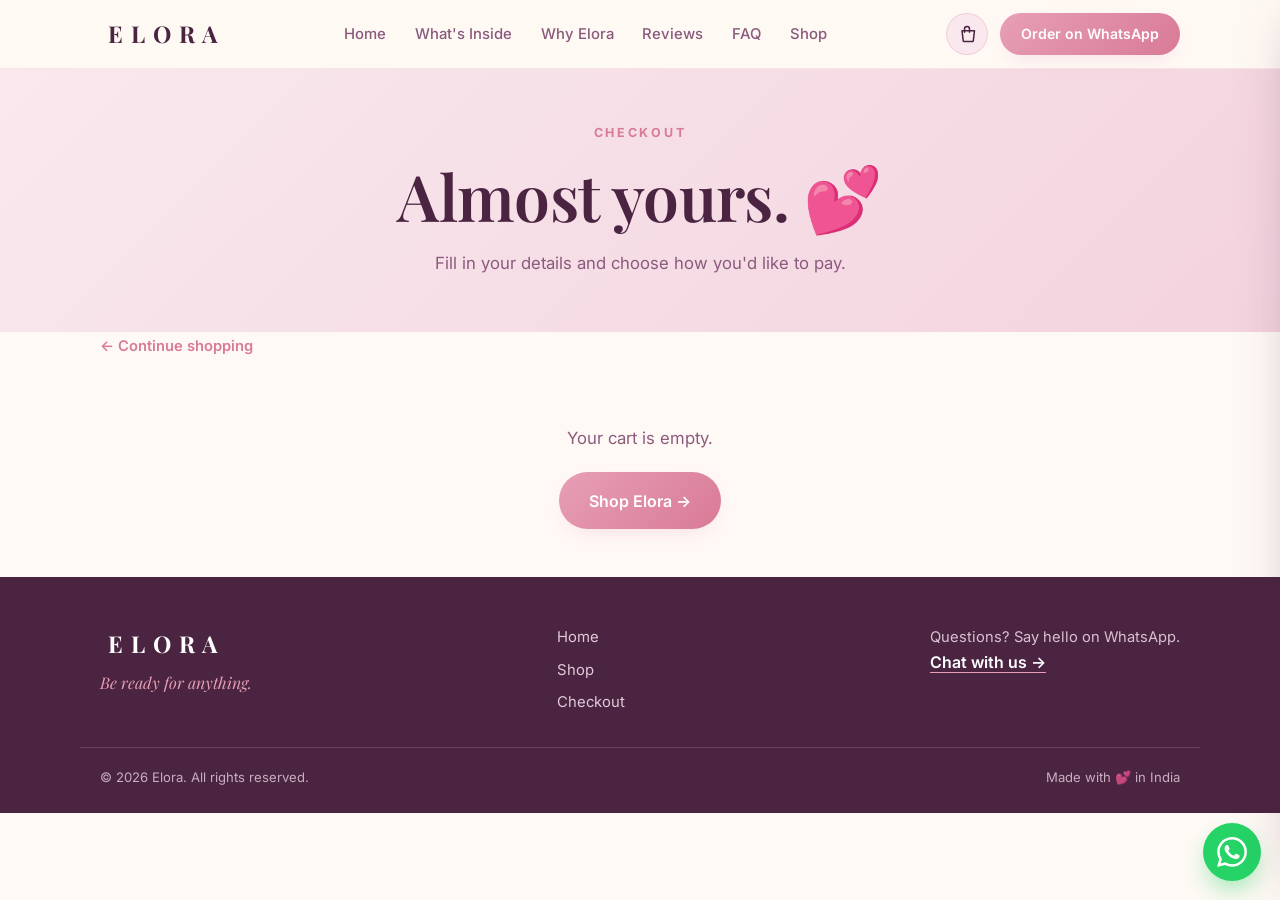
==== commit adcb1966: "Elora shop v3 — 5 product variants, featured kits on home, full cross-linking" ====
--- a/checkout.html
+++ b/checkout.html
@@ -26,7 +26,7 @@
       d.innerHTML = '<span>' + (img.getAttribute('data-ph') || 'Elora') + '</span>';
       img.replaceWith(d);
     };
-    // Product images (pouch-lavender/pouch-sage may not exist yet) fall back to hero.png first, then the placeholder
+    // Product images (pouch-lavender/pouch-rosegold/pouch-mint may not exist yet) fall back to hero.png first, then the placeholder
     window.eloraProdFallback = function (img) {
       if (img.dataset.fb) { window.eloraImgFallback(img); }
       else { img.dataset.fb = '1'; img.src = 'assets/hero.png'; }
@@ -40,6 +40,7 @@
     <div class="container nav-inner">
       <a href="index.html" class="wordmark">ELORA</a>
       <nav class="nav-links" id="navLinks" aria-label="Primary">
+        <a href="index.html">Home</a>
         <a href="index.html#inside">What's Inside</a>
         <a href="index.html#why">Why Elora</a>
         <a href="index.html#reviews">Reviews</a>
@@ -70,6 +71,7 @@
     </section>
 
     <div class="container">
+      <a class="back-link" href="shop.html">← Continue shopping</a>
       <!-- Empty-cart notice (shown by JS when cart is empty) -->
       <div class="empty-cart" id="emptyNotice" style="display:none">
         <p>Your cart is empty.</p>
@@ -148,7 +150,10 @@
         <div class="big">💕</div>
         <h2>Order sent!</h2>
         <p>We'll confirm on WhatsApp shortly.<br />Thank you for choosing Elora!</p>
-        <a class="btn" href="shop.html">Back to Shop</a>
+        <div class="success-actions">
+          <a class="btn" href="index.html">Back to Home</a>
+          <a class="btn btn-ghost" href="shop.html">Shop more</a>
+        </div>
       </div>
     </div>
   </main>
@@ -157,9 +162,14 @@
   <footer class="footer">
     <div class="container footer-inner">
       <div>
-        <p class="wordmark">ELORA</p>
+        <a href="index.html" class="wordmark">ELORA</a>
         <p class="tagline">Be ready for anything.</p>
       </div>
+      <nav class="footer-links" aria-label="Footer">
+        <a href="index.html">Home</a>
+        <a href="shop.html">Shop</a>
+        <a href="checkout.html">Checkout</a>
+      </nav>
       <div class="footer-contact">
         <p>Questions? Say hello on WhatsApp.</p>
         <a data-wa href="#" target="_blank" rel="noopener">Chat with us →</a>
--- a/styles.css
+++ b/styles.css
@@ -929,6 +929,44 @@
 .success-panel h2 { margin: 0.8rem 0 0.5rem; }
 .success-panel p { color: var(--plum-soft); margin-bottom: 1.6rem; }
 
+/* ---------- Cross-page nav additions ---------- */
+.back-link {
+  display: inline-block;
+  margin-bottom: 1.2rem;
+  color: var(--rose-deep);
+  font-weight: 600;
+  font-size: 0.92rem;
+  text-decoration: none;
+}
+.back-link:hover { text-decoration: underline; }
+
+.footer-links {
+  display: flex;
+  flex-direction: column;
+  gap: 0.5rem;
+}
+.footer-links a {
+  color: #f3dcea;
+  text-decoration: none;
+  font-size: 0.93rem;
+  opacity: 0.9;
+  transition: color 0.2s;
+}
+.footer-links a:hover { color: #fff; text-decoration: underline; }
+.footer .wordmark { text-decoration: none; }
+
+/* Featured kits strip on the home page */
+.featured-grid { padding: 2.4rem 0 2rem; }
+.view-all { text-align: center; padding-bottom: 1rem; }
+
+/* Checkout success actions */
+.success-actions {
+  display: flex;
+  gap: 0.8rem;
+  justify-content: center;
+  flex-wrap: wrap;
+}
+
 /* ---------- Shop/checkout responsive ---------- */
 @media (min-width: 720px) {
   .product-grid { grid-template-columns: repeat(2, 1fr); }
